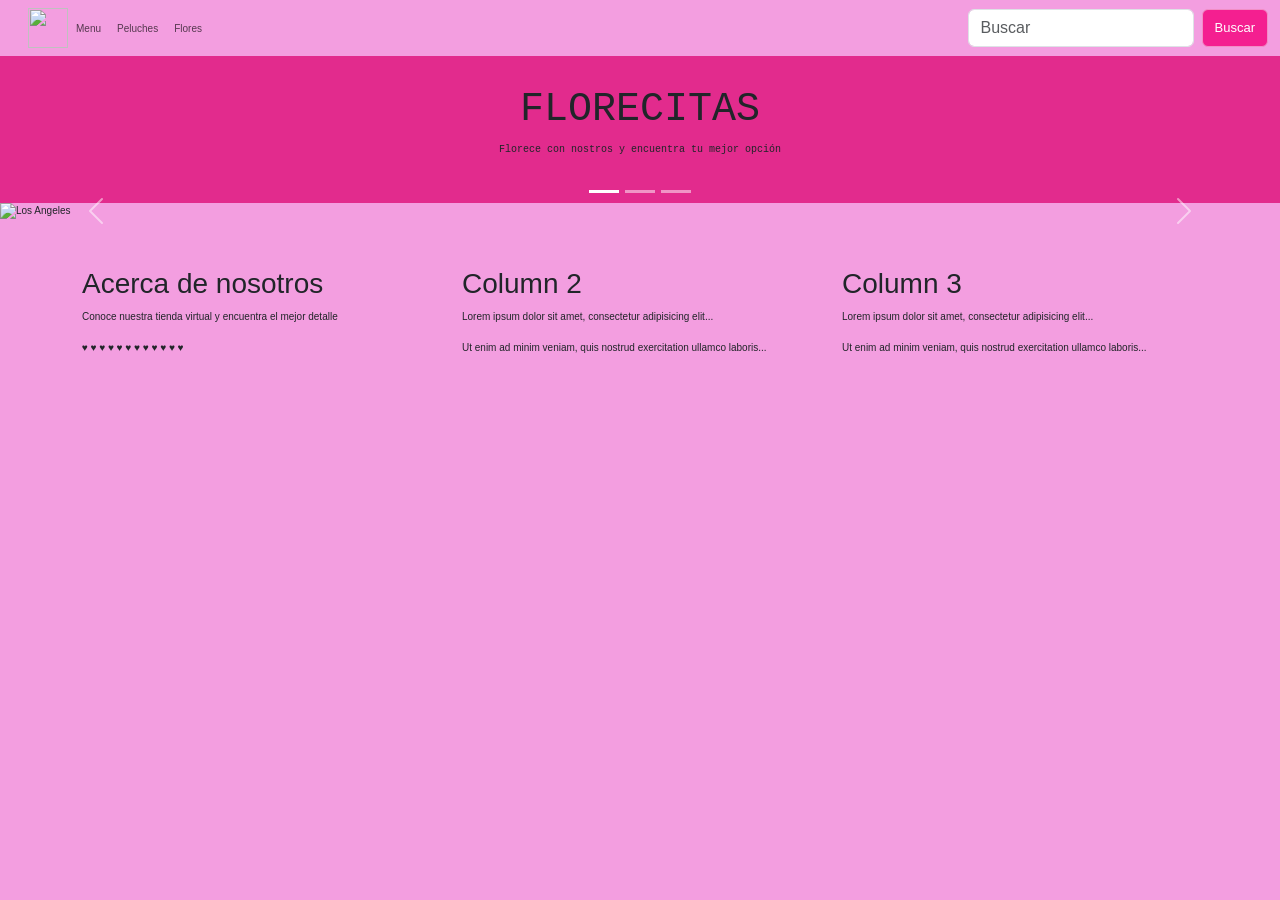
==== index.html @ 316d0972 "Add initial HTML pages and JavaScript file - Created index.html with navigation, carousel, and conte" ====
<!DOCTYPE html>
<html lang="es">
<head>
    <meta charset="UTF-8">
    <meta name="viewport" content="width=device-width, initial-scale=1.0">
    <title> Mi página web</title>
    <link rel="shortcut icon" href="favicon/mifavicon.png" type="image/png">
    <link href="https://cdn.jsdelivr.net/npm/bootstrap@5.3.8/dist/css/bootstrap.min.css" rel="stylesheet" integrity="sha384-sRIl4kxILFvY47J16cr9ZwB07vP4J8+LH7qKQnuqkuIAvNWLzeN8tE5YBujZqJLB" crossorigin="anonymous">
    <script src="https://cdn.jsdelivr.net/npm/bootstrap@5.3.8/dist/js/bootstrap.bundle.min.js" integrity="sha384-FKyoEForCGlyvwx9Hj09JcYn3nv7wiPVlz7YYwJrWVcXK/BmnVDxM+D2scQbITxI" crossorigin="anonymous"></script>
    <link rel="stylesheet" href="css/estilos.css">
    <script defer src="js/diseño.js"></script>
</head>
<body>
    <nav class="navbar navbar-expand-sm navbar-pink bg-pink">
  <div class="container-fluid">
    <a class="navbar-brand" href="index.html"></a>
    <img src="https://www.nicepng.com/png/detail/145-1458083_transparente-png-ornamental-de-flores-rosas-portable-network.png" alt="">
    <button class="navbar-toggler" type="button" data-bs-toggle="collapse" data-bs-target="#mynavbar">
      <span class="navbar-toggler-icon"></span>
    </button>
    <div class="collapse navbar-collapse" id="mynavbar">
      <ul class="navbar-nav me-auto">
        <li class="nav-item">
          <a class="nav-link" href="">Menu</a>
        </li>
        <li class="nav-item">
          <a class="nav-link" href="html/pagina2.html">Peluches</a>
        </li>
        <li class="nav-item">
          <a class="nav-link" href="html/pagina3.html">Flores</a>
        </li>
      </ul>
      <form class="d-flex">
        <input class="form-control me-2" type="text" placeholder="Buscar">
        <button class="btn btn-primary" type="button">Buscar</button>
      </form>
    </div>
  </div>
</nav>

<div class="barra">
  <h1>FLORECITAS</h1>
  <p>Florece con nostros y encuentra tu mejor opción</p> 
</div>
<div id="demo" class="carousel slide" data-bs-ride="carousel">

  <!-- Indicators/dots -->
  <div class="carousel-indicators">
    <button type="button" data-bs-target="#demo" data-bs-slide-to="0" class="active"></button>
    <button type="button" data-bs-target="#demo" data-bs-slide-to="1"></button>
    <button type="button" data-bs-target="#demo" data-bs-slide-to="2"></button>
  </div>

  <!-- The slideshow/carousel -->
  <div class="carousel-inner">
    <div class="carousel-item active">
      <img src="https://floresydetalleslima.com/img/home/primavera-sol-desktop-v2.webp" alt="Los Angeles" class="d-block w-100 h-100">
    </div>
    <div class="carousel-item">
      <img src="https://media.istockphoto.com/id/2185941269/es/foto/florister%C3%ADa-en-su-florister%C3%ADa.jpg?s=612x612&w=0&k=20&c=bvH6c3aQ1zuIJzWaa-0Go3GepaZRhXqfeJrxmShYxRI=" alt="Chicago" class="d-block w-100 h-100">
    </div>
    <div class="carousel-item">
      <img src="https://verdissimo.com/cdn/shop/articles/DSC_1800_7921b109-e84d-46dd-8c01-d53de619dcc8.webp?v=1789415053" alt="New York" class="d-block w-100 h-100">
    </div>
  </div>

  <!-- Left and right controls/icons -->
  <button class="carousel-control-prev" type="button" data-bs-target="#demo" data-bs-slide="prev">
    <span class="carousel-control-prev-icon"></span>
  </button>
  <button class="carousel-control-next" type="button" data-bs-target="#demo" data-bs-slide="next">
    <span class="carousel-control-next-icon"></span>
  </button>
</div>
<div class="container mt-5">
  <div class="row">
    <div class="col-sm-4">
      <h3>Acerca de nosotros</h3>
      <p>Conoce nuestra tienda virtual y encuentra el mejor detalle</p>
      <p>♥ ♥ ♥ ♥ ♥ ♥ ♥ ♥ ♥ ♥ ♥ ♥</p>
    </div>
    <div class="col-sm-4">
      <h3>Column 2</h3>
      <p>Lorem ipsum dolor sit amet, consectetur adipisicing elit...</p>
      <p>Ut enim ad minim veniam, quis nostrud exercitation ullamco laboris...</p>
    </div>
    <div class="col-sm-4">
      <h3>Column 3</h3>        
      <p>Lorem ipsum dolor sit amet, consectetur adipisicing elit...</p>
      <p>Ut enim ad minim veniam, quis nostrud exercitation ullamco laboris...</p>
    </div>
  </div>
</div>

    
</body>
</html>
---- css/estilos.css ----
img{
    width: 40px;
    height: 40px;
}
body{
    background-color: rgb(243, 158, 224);
    font-family: sans-serif;
    font-size: 10px;
}
.barra{
    background-color: rgb(226, 43, 141);
    text-align: center;
    font-family: 'Courier New', Courier, monospace;
    padding-bottom: 30px;
    padding-top: 30px;

}
.btn-primary{
    background-color: rgb(244, 31, 144);
    border-color: rgb(241, 142, 197);
    font-size: small;

}
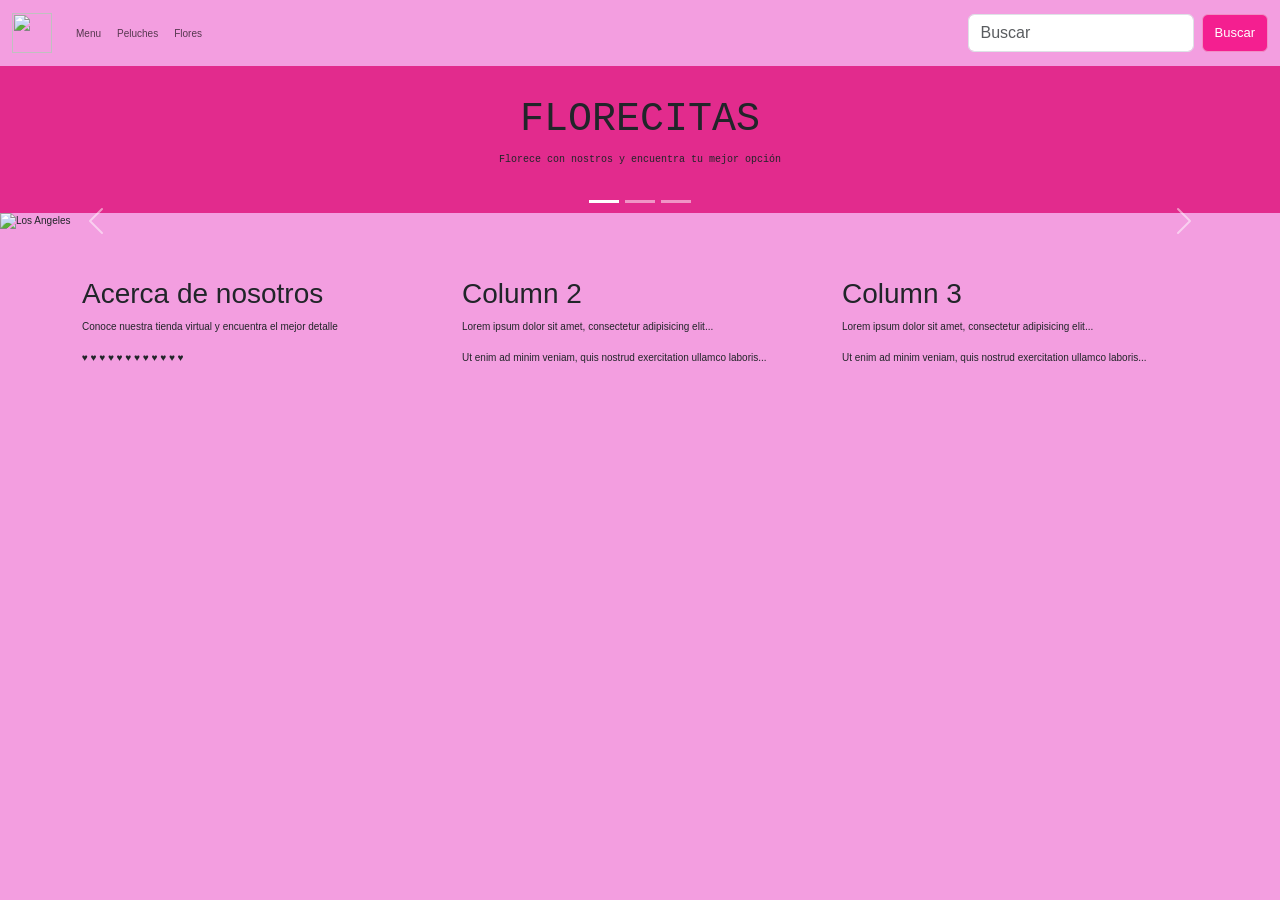
==== commit 78b930d1: "Update navbar branding in HTML files to include logo image" ====
--- a/index.html
+++ b/index.html
@@ -13,8 +13,7 @@
 <body>
     <nav class="navbar navbar-expand-sm navbar-pink bg-pink">
   <div class="container-fluid">
-    <a class="navbar-brand" href="index.html"></a>
-    <img src="https://www.nicepng.com/png/detail/145-1458083_transparente-png-ornamental-de-flores-rosas-portable-network.png" alt="">
+    <a class="navbar-brand" href="index.html"><img src="https://www.nicepng.com/png/detail/145-1458083_transparente-png-ornamental-de-flores-rosas-portable-network.png" alt=""></a>
     <button class="navbar-toggler" type="button" data-bs-toggle="collapse" data-bs-target="#mynavbar">
       <span class="navbar-toggler-icon"></span>
     </button>
